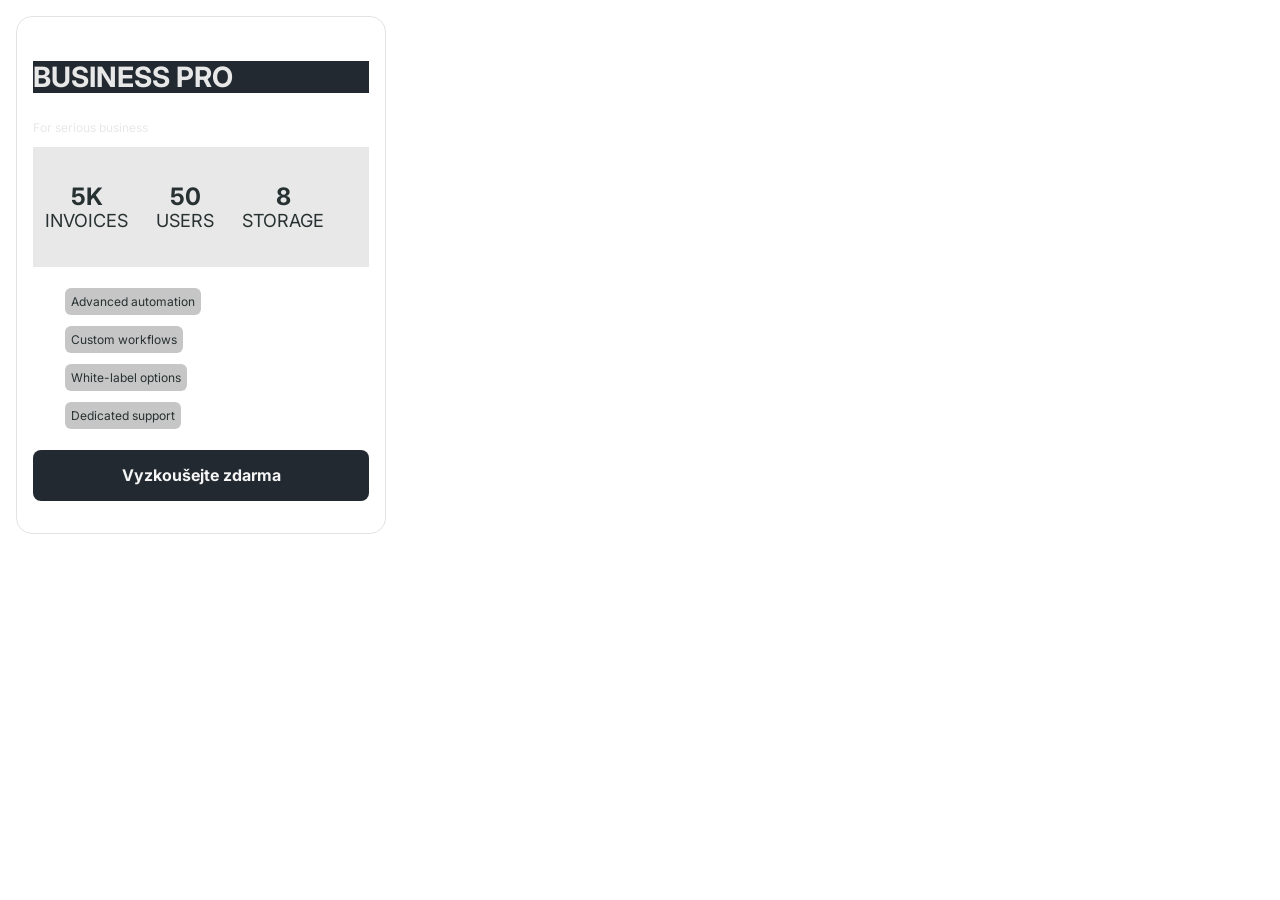
==== index2.html @ 55ca8300 "card2 zacatek" ====
<!DOCTYPE html>
<html lang="cs">

<head>
    <meta charset="UTF-8">
    <meta name="viewport" content="width=device-width, initial-scale=1.0">
    <title>CSSCard-Marketer</title>
    <link rel="icon" type="image/vnd.microsoft.icon" href="https://www.prumyslovkaliberec.cz/favicon.ico">
    <link rel="stylesheet" href="./style2/main.css">
</head>

<body>
    <main class="main">
        <figure class="card card__marketer">
            <header>
                <p class="card__title">BUSINESS PRO</p>
                <p class="card__description">For serious business</p>
                <div class="card__table">
                    <p class="card__columns">5K <span class="column__description">INVOICES</span></p>
                    <p class="card__columns">50 <span class="column__description">USERS</span></p>
                    <p class="card__columns">8 <span class="column__description">STORAGE</span></p>
                </div>
            </header>
            <section class="card__package">
                <ul class="list">
                    <li class="list__features"><span class="list__text">Advanced automation</span></li>
                    <li class="list__features"><span class="list__text">Custom workflows</span></li>
                    <li class="list__features"><span class="list__text">White-label options</span></li>
                    <li class="list__features"><span class="list__text">Dedicated support</span></li>
                </ul>
            </section>
            <section class="card__buy">
                <a href="#" class="button button--primary">Vyzkoušejte zdarma</a>
            </section>
        </figure>
    </main>
</body>

</html>
---- style2/main.css ----
@layer reset, base, components;

@import url('normalize.css') layer(reset);
@import url('https://fonts.googleapis.com/css2?family=Inter:ital,opsz,wght@0,14..32,100..900;1,14..32,100..900&display=swap') layer(base);

@layer reset {
    :root {
        --primary: #222931;
        --secondary: #e8e8e8;
        --denied: #ff8686;
        --text: #283131;
        --border: #e3e3e3;
        --background: #c6c6c6;
    }

    .main {
        display: flow-root;
    }
}

@layer base {
    html {
        font-family: 'Inter', sans-serif;
        color: var(--text);
    }

    .card {
        max-width: 21em;
        margin: 1rem;
        /* without scaling */
        padding: 1em;
        border: 0.1em solid var(--border);
        border-radius: 1em;
    }
}

@layer components {

    .card__title {
        font-size: 1.75em;
        font-weight: bold;
        color: var(--secondary);
        background-color: var(--primary);
    }

    .card__description {
        font-size: 0.75em;
        color: var(--secondary);
    }

    .card__table {
background-color: var(--secondary);
width: 100%;
    }

    .card__columns {
        font-size: 1.5em;
        font-weight: bold;
        display: inline-block;
        padding: 0.5em;
        color: var(--text);
        text-align: center;
    }

    .column__description {
font-size: 0.75em;
font-weight: lighter;
display: block;
    }

    .button {
        padding: 1em;
        margin-top: 1em;
        margin-bottom: 1em;
        border-radius: 0.5em;
        display: block;
    }

    .button--primary {
        font-weight: bold;
        color: whitesmoke;
        background-color: var(--primary);
        text-align: center;
        text-decoration: none;
    }

    .list {
        padding-left: 1.25rem;
    }

    .list__features {
        padding: 1em;
        list-style: none;
        font-size: 0.75em;
    }

    .list__text {
        padding: 0.5em;
background-color: var(--background);
border-radius: 0.5em;
    }
}
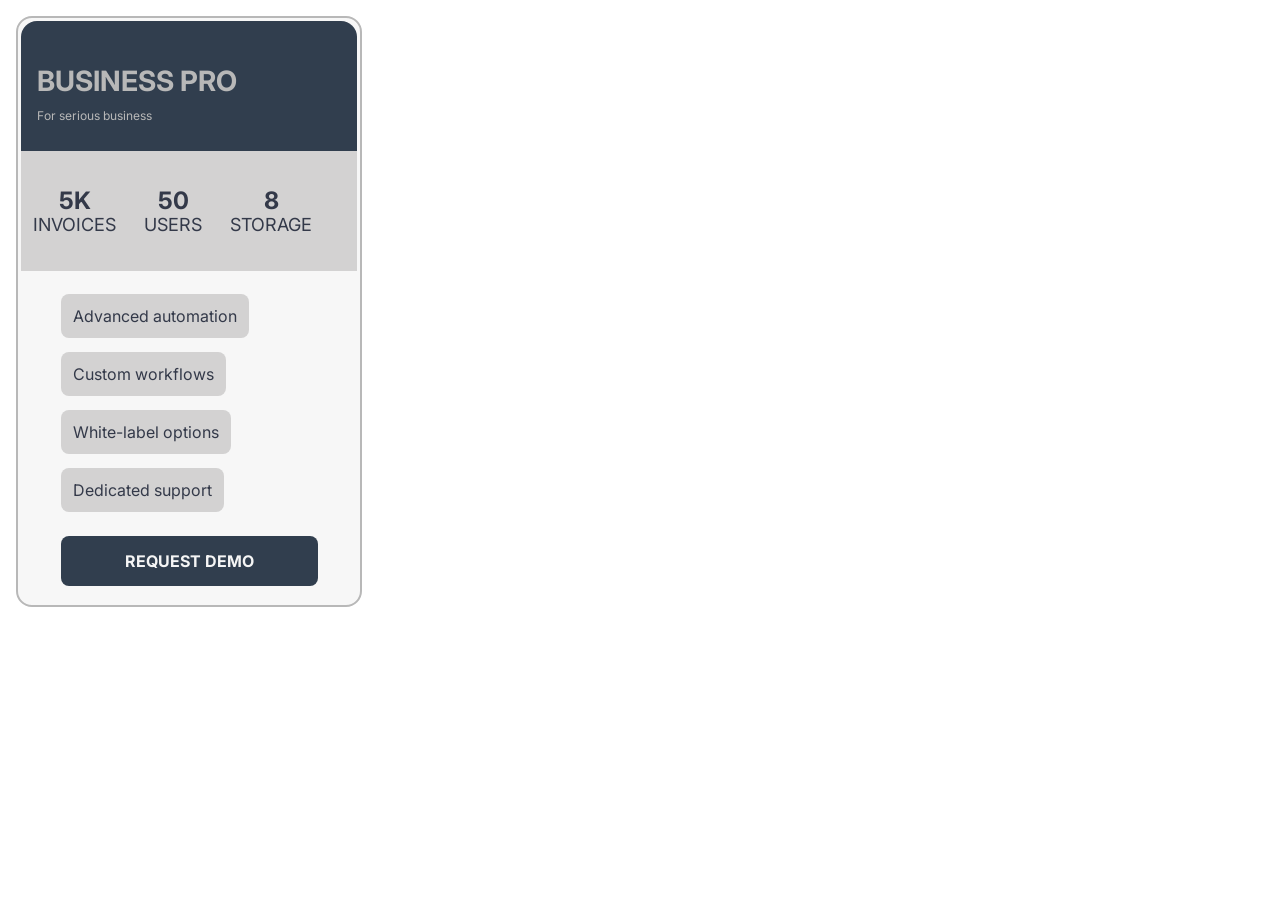
==== commit 78284736: "vylepseni" ====
--- a/index2.html
+++ b/index2.html
@@ -11,16 +11,18 @@
 
 <body>
     <main class="main">
-        <figure class="card card__marketer">
-            <header>
+        <figure class="card card--marketer">
+            <header class="card__header">
                 <p class="card__title">BUSINESS PRO</p>
                 <p class="card__description">For serious business</p>
+            </header>
+            <section class="">
                 <div class="card__table">
                     <p class="card__columns">5K <span class="column__description">INVOICES</span></p>
                     <p class="card__columns">50 <span class="column__description">USERS</span></p>
                     <p class="card__columns">8 <span class="column__description">STORAGE</span></p>
                 </div>
-            </header>
+            </section>
             <section class="card__package">
                 <ul class="list">
                     <li class="list__features"><span class="list__text">Advanced automation</span></li>
@@ -30,7 +32,7 @@
                 </ul>
             </section>
             <section class="card__buy">
-                <a href="#" class="button button--primary">Vyzkoušejte zdarma</a>
+                <a href="#" class="button button--primary">REQUEST DEMO</a>
             </section>
         </figure>
     </main>
--- a/style2/main.css
+++ b/style2/main.css
@@ -5,12 +5,12 @@
 
 @layer reset {
     :root {
-        --primary: #222931;
-        --secondary: #e8e8e8;
+        --primary: #313e4e;
+        --secondary: #b8b8b8;
         --denied: #ff8686;
-        --text: #283131;
-        --border: #e3e3e3;
-        --background: #c6c6c6;
+        --text: #333949;
+        --border: #f7f7f7;
+        --background: #d3d2d2;
     }
 
     .main {
@@ -28,19 +28,32 @@
         max-width: 21em;
         margin: 1rem;
         /* without scaling */
-        padding: 1em;
-        border: 0.1em solid var(--border);
+        border: 0.15em solid var(--secondary);
         border-radius: 1em;
     }
 }
 
 @layer components {
 
+    .card--marketer {
+        background-color: var(--border);
+        padding: 0.2em;
+    }
+
+    .card__header {
+        background-color: var(--primary);
+        padding: 1em;
+        border-top-left-radius: 1em;
+        border-top-right-radius: 1em;
+
+    } 
+    
     .card__title {
         font-size: 1.75em;
         font-weight: bold;
         color: var(--secondary);
         background-color: var(--primary);
+        margin-bottom: 0em;
     }
 
     .card__description {
@@ -49,8 +62,7 @@
     }
 
     .card__table {
-background-color: var(--secondary);
-width: 100%;
+        background-color: var(--background);
     }
 
     .card__columns {
@@ -63,17 +75,20 @@
     }
 
     .column__description {
-font-size: 0.75em;
-font-weight: lighter;
-display: block;
+        font-size: 0.75em;
+        font-weight: lighter;
+        display: block;
+    }
+
+    .card__buy {
+        text-align: center;
+        margin-bottom: 1em;
     }
 
     .button {
-        padding: 1em;
-        margin-top: 1em;
-        margin-bottom: 1em;
+        padding: 1em 4em 1em 4em;
         border-radius: 0.5em;
-        display: block;
+        display: inline-block;
     }
 
     .button--primary {
@@ -82,21 +97,21 @@
         background-color: var(--primary);
         text-align: center;
         text-decoration: none;
+        align-items: center;
     }
-
     .list {
         padding-left: 1.25rem;
     }
 
     .list__features {
-        padding: 1em;
+        padding: 1.24em;
         list-style: none;
-        font-size: 0.75em;
+        font-size: 1em;
     }
 
     .list__text {
-        padding: 0.5em;
-background-color: var(--background);
-border-radius: 0.5em;
+        padding: 0.75em;
+        background-color: var(--background);
+        border-radius: 0.5em;
     }
 }
